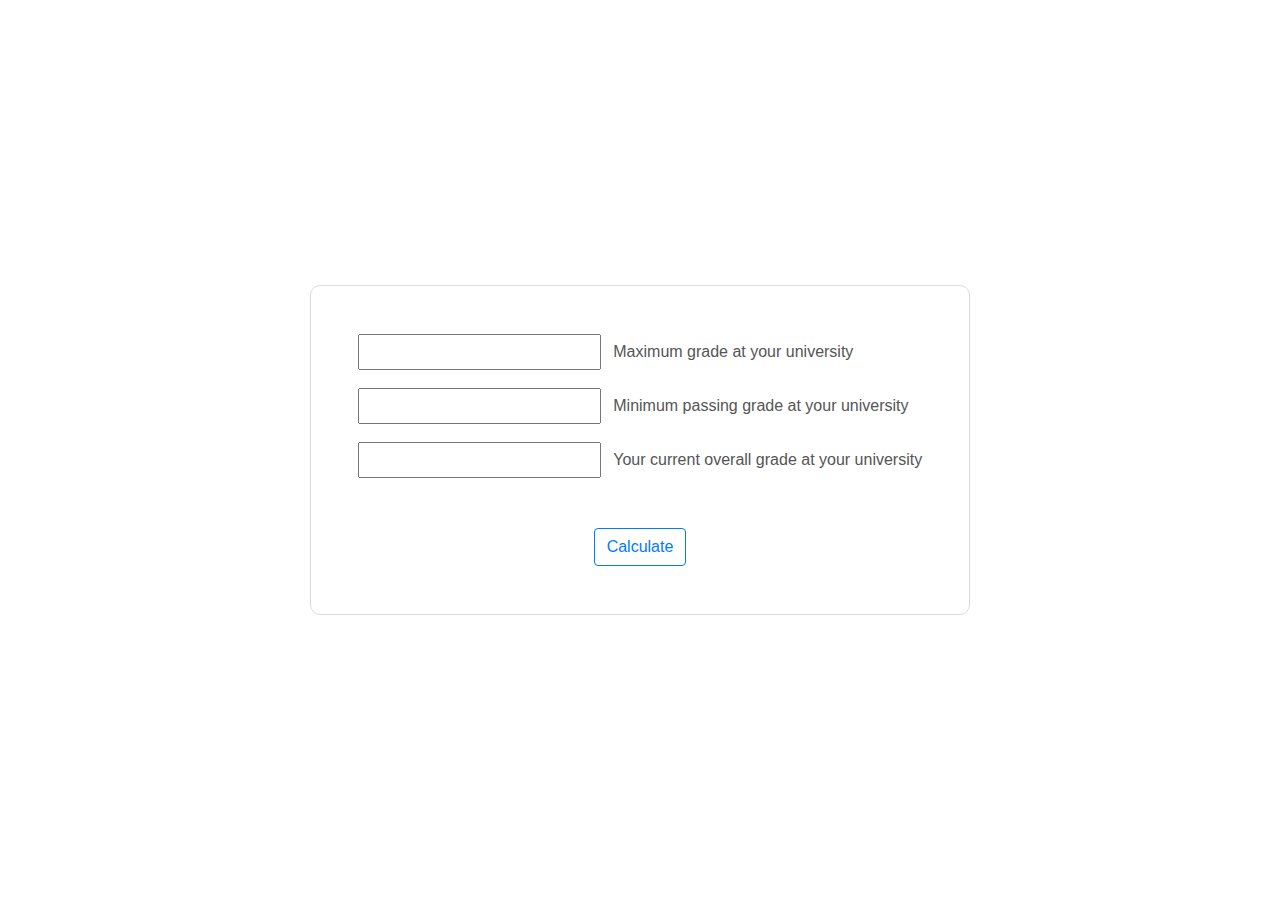
==== index.html @ 21162c90 "initial commit" ====
<!DOCTYPE html>
<html>
    <head>
        <meta charset="utf-8">
        <meta http-equiv="X-UA-Compatible" content="IE=edge">
        <title>German Grade Calculator</title>
        <meta name="description" content="">
        <meta name="viewport" content="width=device-width, initial-scale=1">
        <link rel="stylesheet" href="style.css">
        <link rel="stylesheet" href="https://stackpath.bootstrapcdn.com/bootstrap/4.5.2/css/bootstrap.min.css" integrity="sha384-JcKb8q3iqJ61gNV9KGb8thSsNjpSL0n8PARn9HuZOnIxN0hoP+VmmDGMN5t9UJ0Z" crossorigin="anonymous">
    </head>
    <body>
    <div class="container">
        <div class="row">
            <form>
                <div class="col-md-12 mt-3">
                    <input id="maxGrade">
                    <label for="maxGrade" class="ml-2">Maximum grade at your university</label>
                </div>
                <div class="col-md-12 mt-3">
                    <input id="minPassingGrade">
                    <label for="minPassingGrade" class="ml-2">Minimum passing grade at your university</label>
                </div>
                <div class="col-md-12 mt-3">
                    <input id="yourGrade">
                    <label for="yourGrade" class="ml-2">Your current overall grade at your university</label>
                </div>
                <div class="col-md-12 text-center mt-5">
                    <button class="btn btn-outline-primary" id="calculate">Calculate</button>
                </div>
                <div class="col-md-12 mt-3">
                    <div id="yourGermanGrade" class="grade text-center"></div>
                </div>
                <div class="description col-md-12 mt-3">
                    <div class="alert mt-3 d-none" role="alert">
                    </div>
                </div>
            </form>
        </div>
    </div>
        
        <script src="main.js" async defer></script>
    </body>
</html>
---- style.css ----
* {
    margin:0;
    padding: 0;
    box-sizing: border-box;
}

body {
    background: rgb(241, 241, 241);
    color: black;
    font-family: "Abel", sans-serif;
    min-height: 100vh;
    transition: all 0.5s ease;
    display:flex;
    justify-content:center;
    flex-direction:column;
    align-items:center;
    font-family: -apple-system,system-ui,BlinkMacSystemFont,"Segoe UI",Roboto,"Helvetica Neue",Arial,sans-serif!important!
}
.container{
    display:flex;
    height:20vh;
    justify-content:space-around;
    align-items:center;
    width:50%;
}
.row{
    padding:2rem;
    background:transparent;
    border:1px solid rgb(219, 219, 219);
    margin:2rem;
    border-radius:10px;
    max-width: 60%;
}
input{
    margin:0.5rem;
    height:2rem;
    padding:1rem;
}
label{
    font-size:1rem;
    color:rgb(85, 85, 85);
}
.grade{
    font-size:3rem;
    font-weight:700;
}
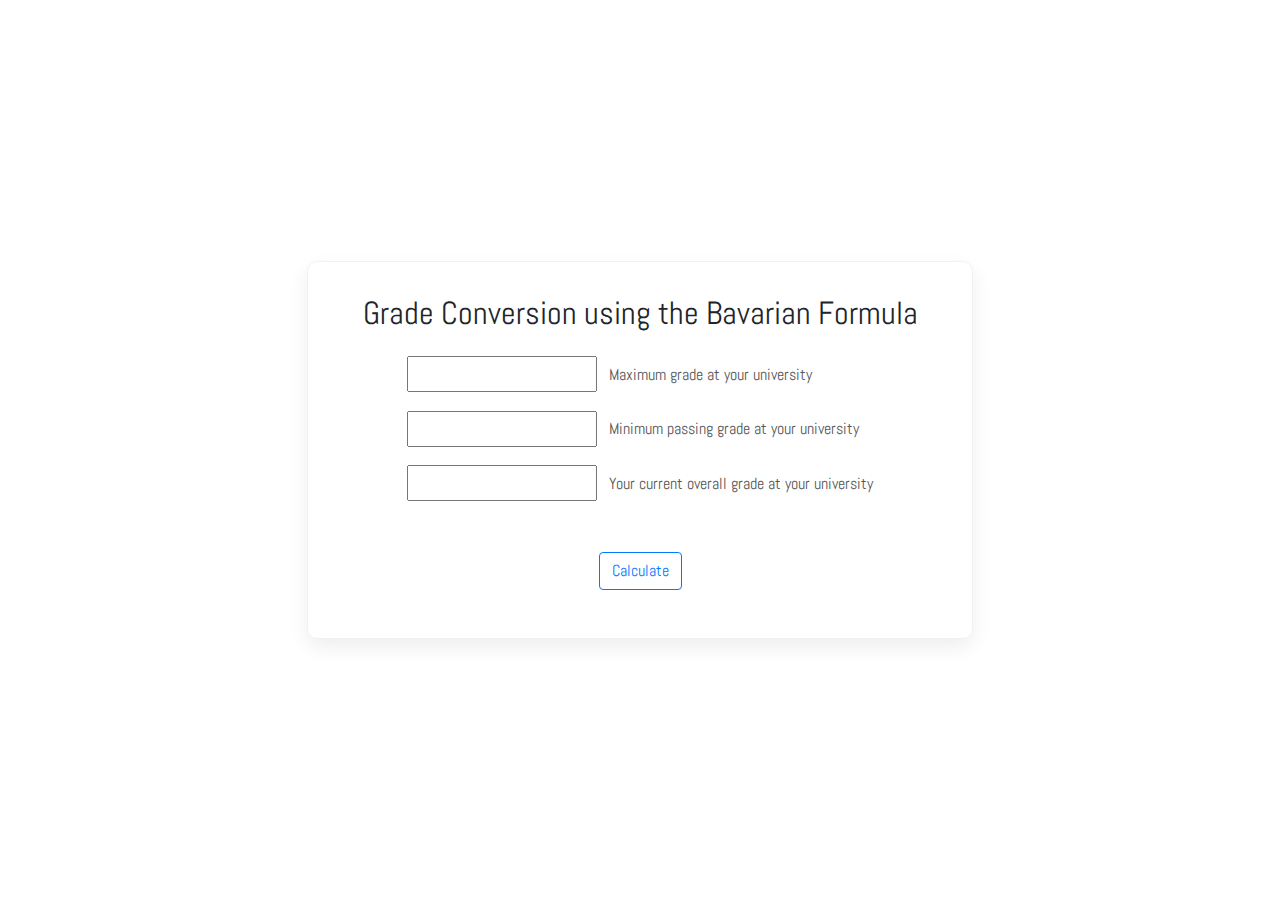
==== commit 69eec19b: "style fix" ====
--- a/index.html
+++ b/index.html
@@ -7,11 +7,14 @@
         <meta name="description" content="">
         <meta name="viewport" content="width=device-width, initial-scale=1">
         <link rel="stylesheet" href="style.css">
+        <link rel="stylesheet" href="https://cdnjs.cloudflare.com/ajax/libs/font-awesome/5.15.1/css/all.min.css" integrity="sha512-+4zCK9k+qNFUR5X+cKL9EIR+ZOhtIloNl9GIKS57V1MyNsYpYcUrUeQc9vNfzsWfV28IaLL3i96P9sdNyeRssA==" crossorigin="anonymous" />
+        <link href="https://fonts.googleapis.com/css2?family=Abel&family=Libre+Baskerville:ital@0;1&display=swap" rel="stylesheet">
         <link rel="stylesheet" href="https://stackpath.bootstrapcdn.com/bootstrap/4.5.2/css/bootstrap.min.css" integrity="sha384-JcKb8q3iqJ61gNV9KGb8thSsNjpSL0n8PARn9HuZOnIxN0hoP+VmmDGMN5t9UJ0Z" crossorigin="anonymous">
     </head>
     <body>
     <div class="container">
-        <div class="row">
+        <div class="row main justify-content-center">
+            <div class="col-md-12 text-center"><h2>Grade Conversion using the Bavarian Formula</h2></div>
             <form>
                 <div class="col-md-12 mt-3">
                     <input id="maxGrade">
--- a/style.css
+++ b/style.css
@@ -7,14 +7,13 @@
 body {
     background: rgb(241, 241, 241);
     color: black;
-    font-family: "Abel", sans-serif;
+    font-family: "Abel", sans-serif!important;
     min-height: 100vh;
     transition: all 0.5s ease;
     display:flex;
     justify-content:center;
     flex-direction:column;
     align-items:center;
-    font-family: -apple-system,system-ui,BlinkMacSystemFont,"Segoe UI",Roboto,"Helvetica Neue",Arial,sans-serif!important!
 }
 .container{
     display:flex;
@@ -26,10 +25,11 @@
 .row{
     padding:2rem;
     background:transparent;
-    border:1px solid rgb(219, 219, 219);
+    border:1px solid rgb(241, 241, 241);
     margin:2rem;
     border-radius:10px;
     max-width: 60%;
+    box-shadow: 0px 8px 20px rgba(0, 0, 0, 0.07);
 }
 input{
     margin:0.5rem;
@@ -43,4 +43,4 @@
 .grade{
     font-size:3rem;
     font-weight:700;
-}+}
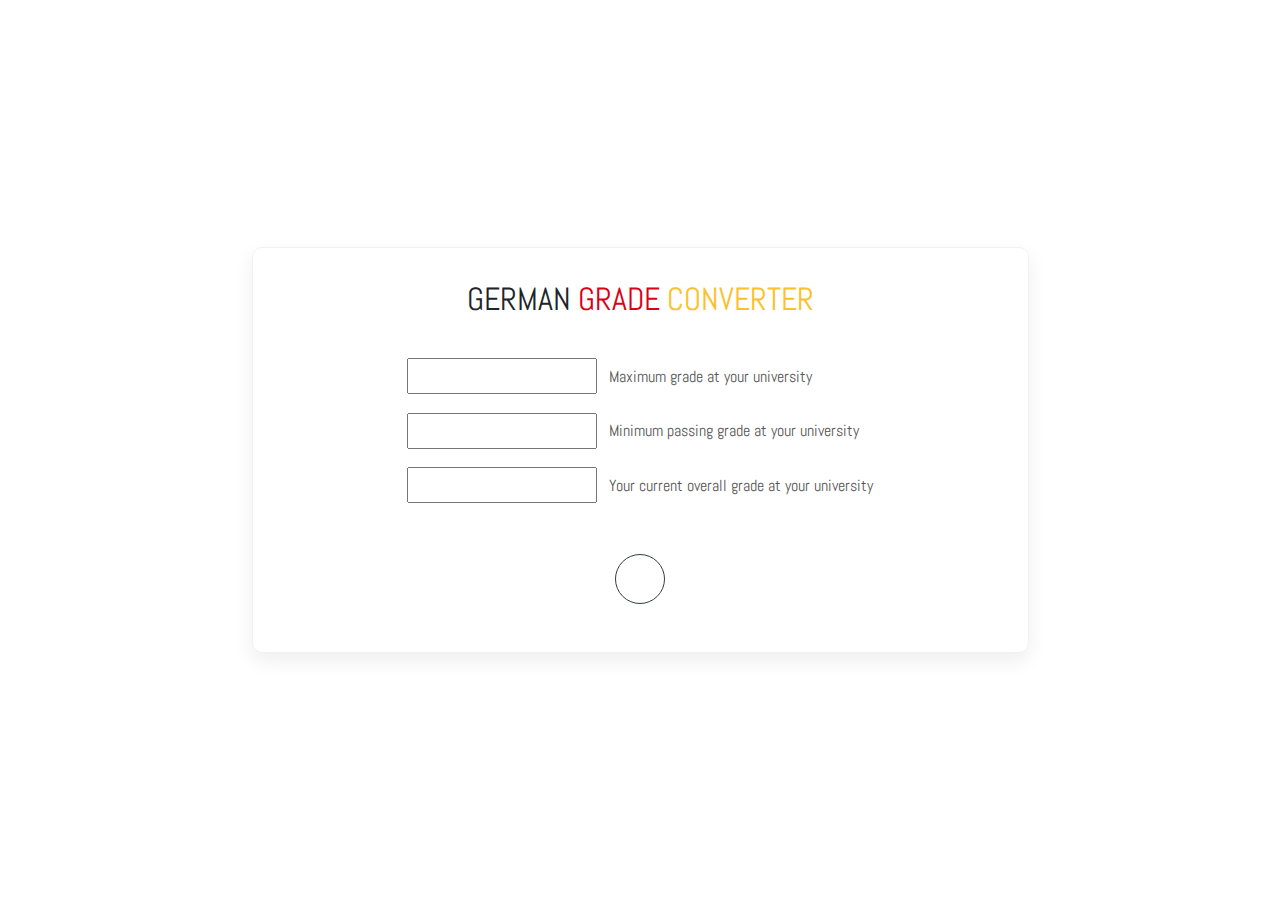
==== commit 24c1ffc8: "added new style and validation" ====
--- a/index.html
+++ b/index.html
@@ -14,22 +14,22 @@
     <body>
     <div class="container">
         <div class="row main justify-content-center">
-            <div class="col-md-12 text-center"><h2>Grade Conversion using the Bavarian Formula</h2></div>
-            <form>
+            <div class="col-md-12 text-center"><h2>GERMAN <span class="red">GRADE</span> <span class="yellow">CONVERTER</span></h2></div>
+            <form class="mt-3">
                 <div class="col-md-12 mt-3">
-                    <input id="maxGrade">
+                    <input id="maxGrade" type="number">
                     <label for="maxGrade" class="ml-2">Maximum grade at your university</label>
                 </div>
                 <div class="col-md-12 mt-3">
-                    <input id="minPassingGrade">
+                    <input id="minPassingGrade" type="number">
                     <label for="minPassingGrade" class="ml-2">Minimum passing grade at your university</label>
                 </div>
                 <div class="col-md-12 mt-3">
-                    <input id="yourGrade">
+                    <input id="yourGrade" type="number">
                     <label for="yourGrade" class="ml-2">Your current overall grade at your university</label>
                 </div>
                 <div class="col-md-12 text-center mt-5">
-                    <button class="btn btn-outline-primary" id="calculate">Calculate</button>
+                    <button class="btn btn-outline-dark" id="calculate"><i class="fas fa-exchange-alt"></i></button>
                 </div>
                 <div class="col-md-12 mt-3">
                     <div id="yourGermanGrade" class="grade text-center"></div>
--- a/style.css
+++ b/style.css
@@ -15,6 +15,9 @@
     flex-direction:column;
     align-items:center;
 }
+h2{
+    text-transform:uppercase;
+}
 .container{
     display:flex;
     height:20vh;
@@ -30,6 +33,9 @@
     border-radius:10px;
     max-width: 60%;
     box-shadow: 0px 8px 20px rgba(0, 0, 0, 0.07);
+    min-width:70%!important;
+    max-width: 70%!important;
+    min-height:80%!important;
 }
 input{
     margin:0.5rem;
@@ -40,7 +46,23 @@
     font-size:1rem;
     color:rgb(85, 85, 85);
 }
+button{
+    border-radius: 50%!important;
+    height: 50px!important;
+    width: 50px!important;
+}
 .grade{
     font-size:3rem;
     font-weight:700;
 }
+.red{
+    color:#da0115;
+}
+.yellow{
+    color:#fbc12c
+}
+@media only screen and (max-width: 991px) {
+    form {
+        text-align: center;
+    }
+}